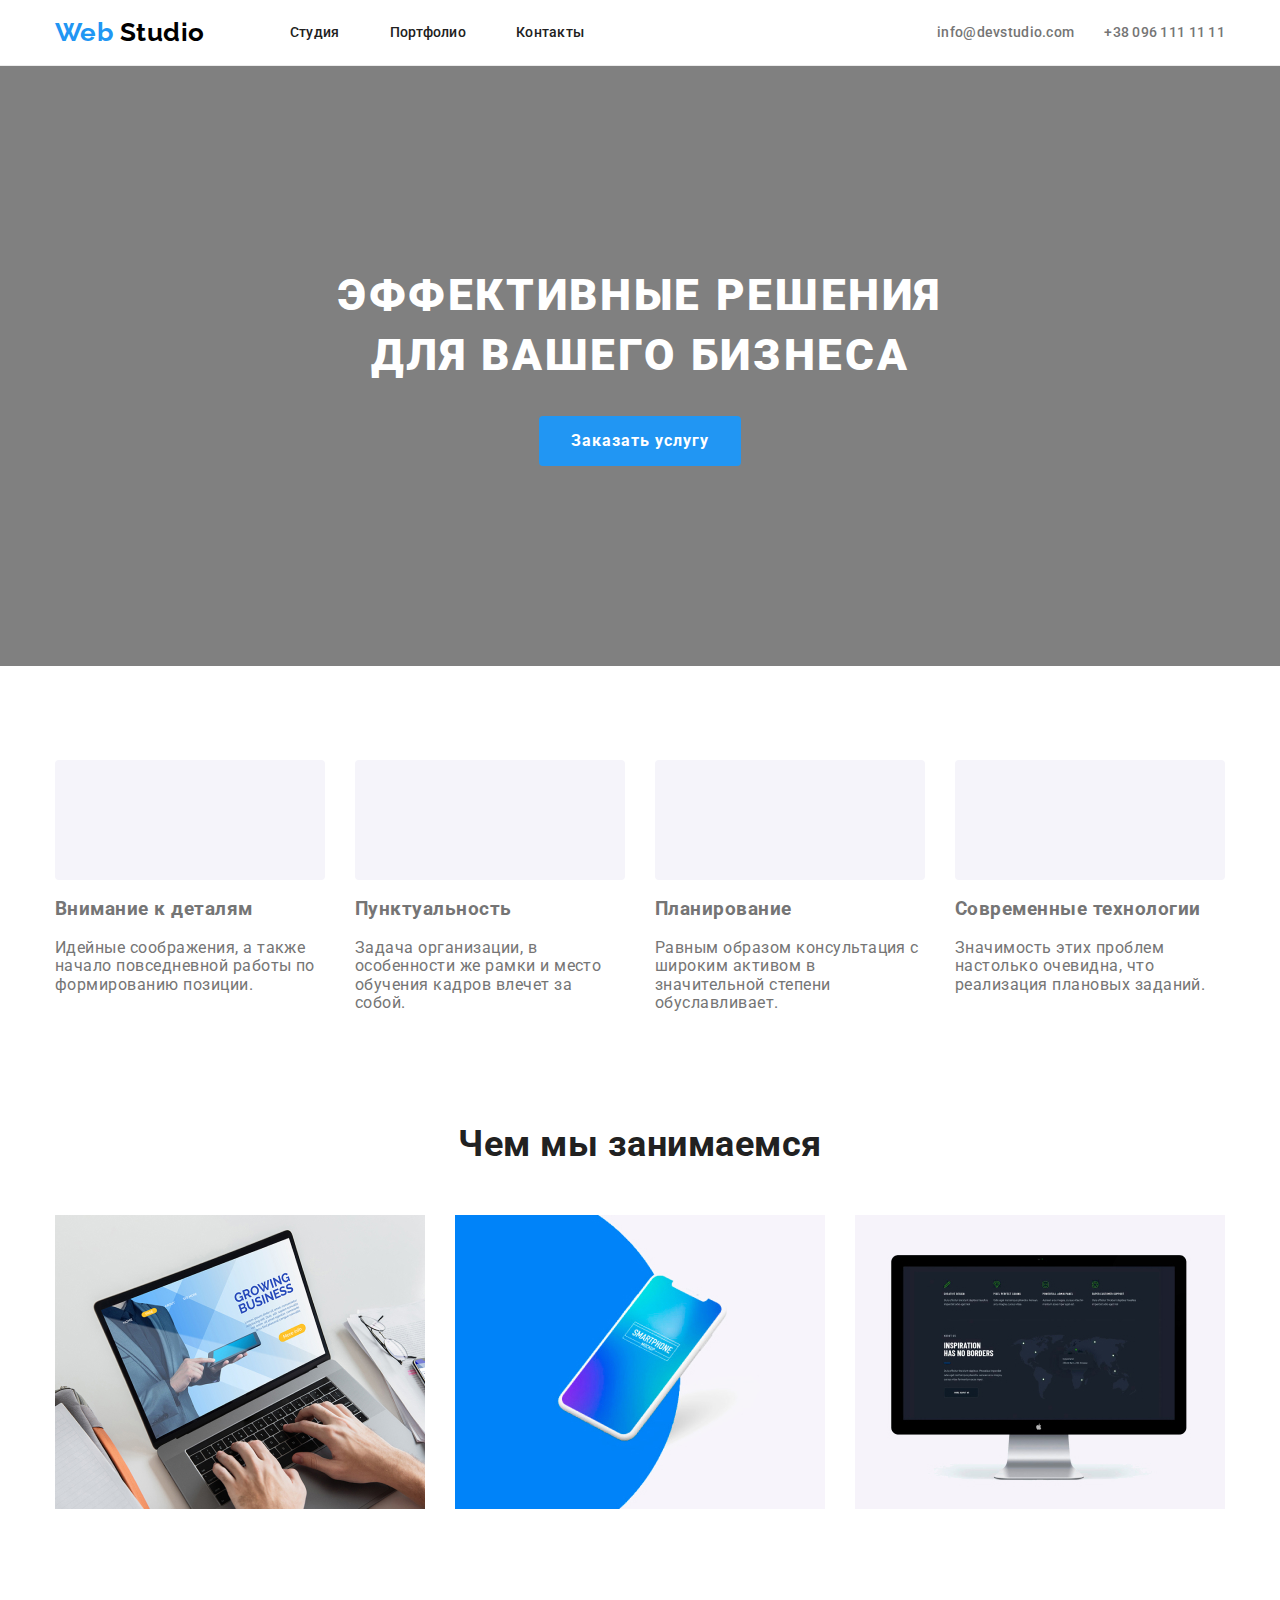
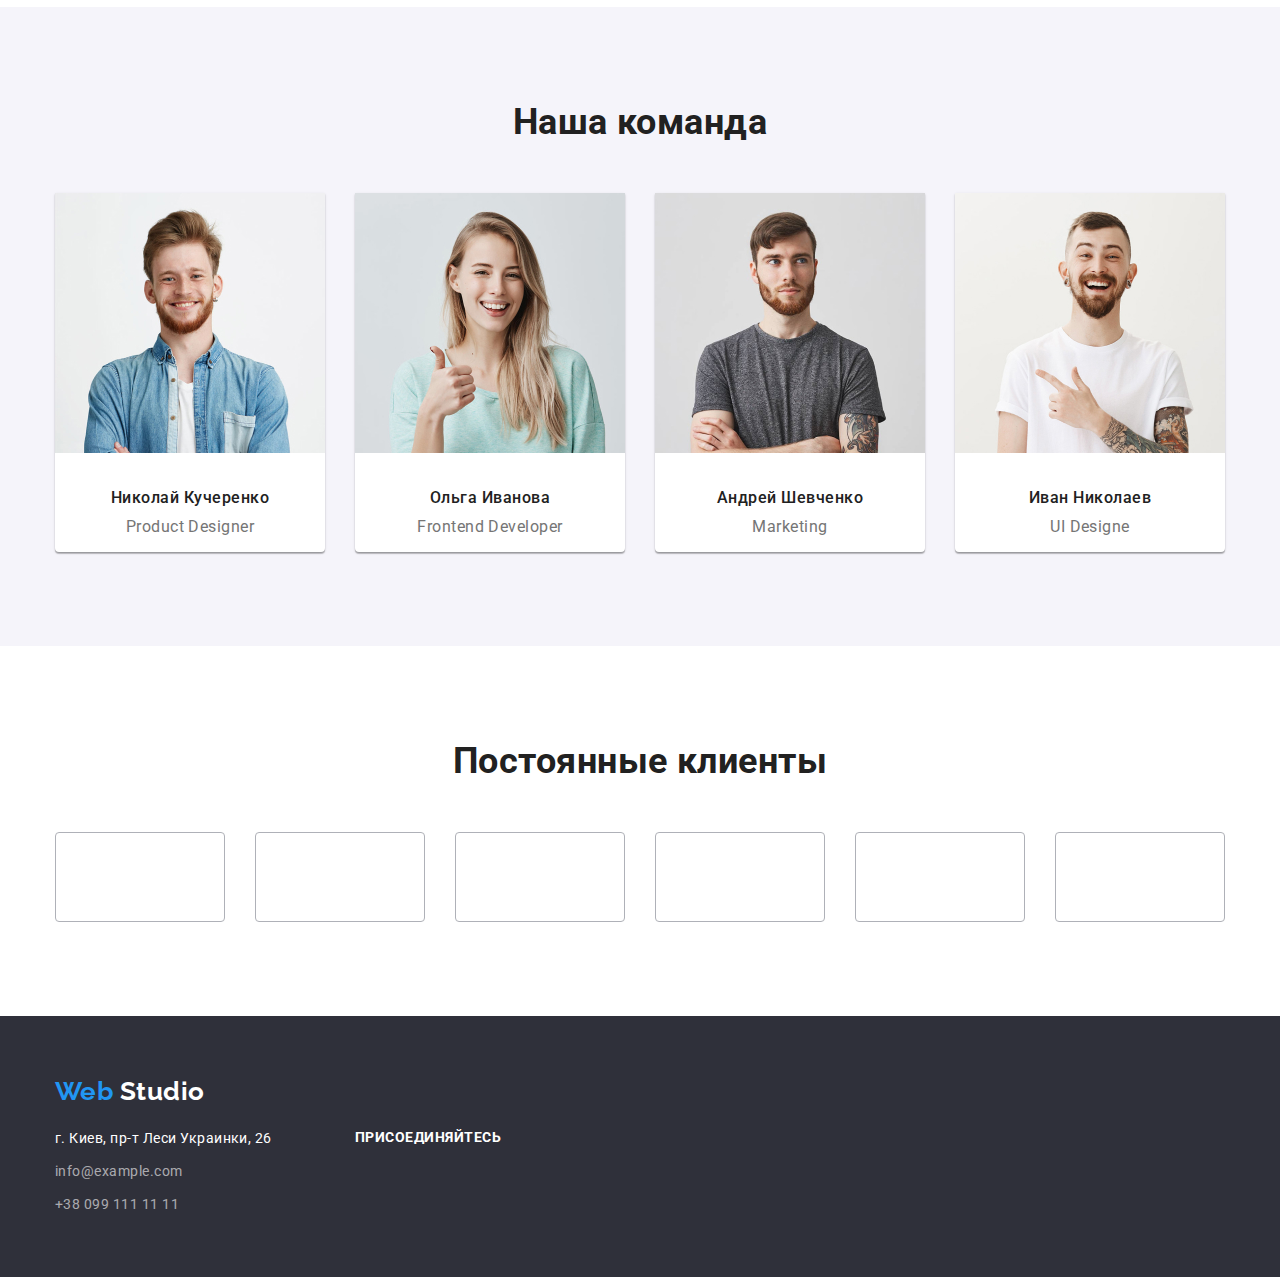
==== index.html @ c17df22b "Добавляет все файлы с прошлого дз" ====
<!DOCTYPE html>
<html lang="ru">
  <head>
    <meta charset="UTF-8" />
    <meta name="viewport" content="width=device-width, initial-scale=1.0" />
    <title>Web Studio</title>
    <link
      href="https://fonts.googleapis.com/css2?family=Raleway:wght@700&family=Roboto:wght@400;500;700;900&display=swap"
      rel="stylesheet"
    />
    <link rel="stylesheet" href="./css/normalize.css" />
    <link rel="stylesheet" href="./css/styles.css" />
  </head>
  <body>
    <header class="header">
      <div class="flex-container">
        <a href="./index.html" class="logo link"
          ><span class="logo-accent">Web</span> Studio</a
        >
        <nav>
          <ul class="list site-nav">
            <li class="item">
              <a href="./index.html" class="link page-nav">Студия</a>
            </li>
            <li class="item">
              <a href="./portfolio.html" class="link page-nav">Портфолио</a>
            </li>
            <li class="item"><a href="#" class="link page-nav">Контакты</a></li>
          </ul>
        </nav>
        <ul class="list site-nav-phone">
          <li class="item-phone">
            <a href="mailto:info@devstudio.com" class="link phones-nav"
              >info@devstudio.com</a
            >
          </li>
          <li class="item-phone">
            <a href="tel:+380961111111" class="link phones-nav"
              >+38 096 111 11 11</a
            >
          </li>
        </ul>
      </div>
    </header>
    <main>
      <!--Hero section-->
      <section class="hero">
        <h1 class="hero-title">Эффективные решения для вашего бизнеса</h1>
        <button class="button">Заказать услугу</button>
      </section>
      <!--Our advantages-->
      <section class="section-advantages">
        <div class="flex-container">
          <h2 hidden>Наши преимущества</h2>
          <ul class="list advantages-list">
            <li class="item-advantages">
              <div class="icon-bg"></div>
              <h3 class="title">Внимание к деталям</h3>
              <p class="text">
                Идейные соображения, а также начало повседневной работы по
                формированию позиции.
              </p>
            </li>
            <li class="item-advantages">
              <div class="icon-bg"></div>
              <h3 class="title">Пунктуальность</h3>
              <p class="text">
                Задача организации, в особенности же рамки и место обучения
                кадров влечет за собой.
              </p>
            </li>
            <li class="item-advantages">
              <div class="icon-bg"></div>
              <h3 class="title">Планирование</h3>
              <p class="text">
                Равным образом консультация с широким активом в значительной
                степени обуславливает.
              </p>
            </li>
            <li class="item-advantages">
              <div class="icon-bg"></div>
              <h3 class="title">Современные технологии</h3>
              <p class="text">
                Значимость этих проблем настолько очевидна, что реализация
                плановых заданий.
              </p>
            </li>
          </ul>
        </div>
      </section>
      <!--What we do-->
      <section class="section-services">
        <div class="block-container">
          <h2 class="section-title">Чем мы занимаемся</h2>
          <ul class="list services-list">
            <li class="item-services">
              <img
                src="./images/desktopnye-prilozheniya-razrabotka.jpg"
                alt="Разработка десктопных приложений"
                width="370"
              />
              <!-- <h3 class="title">Десктопные приложения</h3> -->
            </li>
            <li class="item-services">
              <img
                src="./images/mobilnye-prilozheniya-razrabotka.jpg"
                alt="Разработка мобильных приложений"
                width="370"
              />
              <!-- <h3 class="title">Мобильные приложения</h3> -->
            </li>
            <li class="item-services">
              <img src="./images/dizajnerskie-resheniya.jpg" alt="Разработка
              дизайна width="370"">
              <!-- <h3 class="title">Дизайнерские решения</h3> -->
            </li>
          </ul>
        </div>
      </section>
      <!--Our team-->
      <section class="section-team">
        <div class="block-container">
          <h2 class="section-title">Наша команда</h2>
          <ul class="list team-list">
            <li class="item-team">
              <img
                src="./images/nikolaj-kucherenko-foto.jpg"
                alt="Фото Николай Кучеренко"
                width="270"
              />
              <h3 class="title">Николай Кучеренко</h3>
              <p class="text">Product Designer</p>
              <ul class="list">
                <li>
                  <a
                    href="#"
                    target="_blank"
                    rel="noopener noreferrer"
                    aria-label="Instagram"
                  ></a>
                </li>
                <li>
                  <a
                    href="#"
                    target="_blank"
                    rel="noopener noreferrer"
                    aria-label="Twitter"
                  ></a>
                </li>
                <li>
                  <a
                    href="#"
                    target="_blank"
                    rel="noopener noreferrer"
                    aria-label="Facebook"
                  ></a>
                </li>
                <li>
                  <a
                    href="#"
                    target="_blank"
                    rel="noopener noreferrer"
                    aria-label="Linkedin"
                  ></a>
                </li>
              </ul>
            </li>
            <li class="item-team">
              <img
                src="./images/olga-ivanova-foto.jpg"
                alt="Фото Ольга Иванова"
                width="270"
              />
              <h3 class="title">Ольга Иванова</h3>
              <p class="text">Frontend Developer</p>
              <ul class="list">
                <li>
                  <a
                    href="#"
                    target="_blank"
                    rel="noopener noreferrer"
                    aria-label="Instagram"
                  ></a>
                </li>
                <li>
                  <a
                    href="#"
                    target="_blank"
                    rel="noopener noreferrer"
                    aria-label="Twitter"
                  ></a>
                </li>
                <li>
                  <a
                    href="#"
                    target="_blank"
                    rel="noopener noreferrer"
                    aria-label="Facebook"
                  ></a>
                </li>
                <li>
                  <a
                    href="#"
                    target="_blank"
                    rel="noopener noreferrer"
                    aria-label="Linkedin"
                  ></a>
                </li>
              </ul>
            </li>
            <li class="item-team">
              <img
                src="./images/andrej-shevchenko-foto.jpg"
                alt="Фото Андрей Шевченко"
                width="270"
              />
              <h3 class="title">Андрей Шевченко</h3>
              <p class="text">Marketing</p>
              <ul class="list">
                <li>
                  <a
                    href="#"
                    target="_blank"
                    rel="noopener noreferrer"
                    aria-label="Instagram"
                  ></a>
                </li>
                <li>
                  <a
                    href="#"
                    target="_blank"
                    rel="noopener noreferrer"
                    aria-label="Twitter"
                  ></a>
                </li>
                <li>
                  <a
                    href="#"
                    target="_blank"
                    rel="noopener noreferrer"
                    aria-label="Facebook"
                  ></a>
                </li>
                <li>
                  <a
                    href="#"
                    target="_blank"
                    rel="noopener noreferrer"
                    aria-label="Linkedin"
                  ></a>
                </li>
              </ul>
            </li>
            <li class="item-team">
              <img
                src="./images/ivan-nikolaev-foto.jpg"
                alt="Фото Иван Николаев"
                width="270"
              />
              <h3 class="title">Иван Николаев</h3>
              <p class="text">UI Designe</p>
              <ul class="list">
                <li>
                  <a
                    href="#"
                    target="_blank"
                    rel="noopener noreferrer"
                    aria-label="Instagram"
                  ></a>
                </li>
                <li>
                  <a
                    href="#"
                    target="_blank"
                    rel="noopener noreferrer"
                    aria-label="Twitter"
                  ></a>
                </li>
                <li>
                  <a
                    href="#"
                    target="_blank"
                    rel="noopener noreferrer"
                    aria-label="Facebook"
                  ></a>
                </li>
                <li>
                  <a
                    href="#"
                    target="_blank"
                    rel="noopener noreferrer"
                    aria-label="Linkedin"
                  ></a>
                </li>
              </ul>
            </li>
          </ul>
        </div>
      </section>
      <!--Regular customers-->
      <section class="section-customers">
        <div class="block-container">
          <h2 class="section-title">Постоянные клиенты</h2>
          <ul class="list customers-list">
            <li class="item-customer">
              <a
                href="#"
                target="_blank"
                rel="noopener noreferrer"
                aria-label="COMPANY TAGLINE HERE"
              >
                <div class="customer"></div>
              </a>
            </li>
            <li class="item-customer">
              <a
                href="#"
                target="_blank"
                rel="noopener noreferrer"
                aria-label="COMPANY"
              >
                <div class="customer"></div>
              </a>
            </li>
            <li class="item-customer">
              <a
                href="#"
                target="_blank"
                rel="noopener noreferrer"
                aria-label="YA & CO"
              >
                <div class="customer"></div>
              </a>
            </li>
            <li class="item-customer">
              <a
                href="#"
                target="_blank"
                rel="noopener noreferrer"
                aria-label="FOSTER PETERS"
              >
                <div class="customer"></div>
              </a>
            </li>
            <li class="item-customer">
              <a
                href="#"
                target="_blank"
                rel="noopener noreferrer"
                aria-label="BRAND"
              >
                <div class="customer"></div>
              </a>
            </li>
            <li class="item-customer">
              <a
                href="#"
                target="_blank"
                rel="noopener noreferrer"
                aria-label="COMPANY TAGLINE"
              >
                <div class="customer"></div>
              </a>
            </li>
          </ul>
        </div>
      </section>
    </main>
    <footer>
      <div class="flex-container">
        <!--Contacts-->
        <div class="addres-container">
          <a href="./index.html" class="footer-logo link"
            ><span class="logo-accent">Web</span> Studio</a
          >
          <addres>
            <ul class="addres list">
              <li class="item-addres">
                <a
                  href="https://goo.gl/maps/sVTpTt4ChwsojPR68"
                  target="_blank"
                  rel="noopener noreferrer"
                  class="link addres"
                  >г. Киев, пр-т Леси Украинки, 26</a
                >
              </li>
              <li class="item-addres">
                <a href="mailto:info@example.com" class="link contacts"
                  >info@example.com</a
                >
              </li>
              <li class="item-addres">
                <a href="tel:+380991111111" class="link contacts"
                  >+38 099 111 11 11</a
                >
              </li>
            </ul>
          </addres>
        </div>
        <!--Social links-->
        <div class="social-container">
          <h3 class="footer-title">Присоединяйтесь</h3>
          <ul class="list">
            <li>
              <a
                href="#"
                target="_blank"
                rel="noopener noreferrer"
                aria-label="Instagram"
              ></a>
            </li>
            <li>
              <a
                href="#"
                target="_blank"
                rel="noopener noreferrer"
                aria-label="Twitter"
              ></a>
            </li>
            <li>
              <a
                href="#"
                target="_blank"
                rel="noopener noreferrer"
                aria-label="Facebook"
              ></a>
            </li>
            <li>
              <a
                href="#"
                target="_blank"
                rel="noopener noreferrer"
                aria-label="Linkedin"
              ></a>
            </li>
          </ul>
        </div>
      </div>
    </footer>
  </body>
</html>
---- css/styles.css ----
html {
  box-sizing: border-box;
}

*,
*::before,
*::after {
  box-sizing: inherit;
}

:root {
  --page-background-color: #ffffff;
  --primary-text-color: #757575;
  --secondary-text-color: #ffffff;
  --title-color: #212121;
  --accent-color: #2196f3;
  --logo-color: #000000;
  --footer-bg: #2f303a;
  --footer-phones: rgba(255, 255, 255, 0.6);
  --button-bg-hover: #188ce8;
  --button-portfolio-bg: #f5f4fa;
  --customer-logo: #afb1b8;
}

body {
  background-color: var(--page-background-color);
  color: var(--primary-text-color);
  font-family: Roboto, sans-serif;
  letter-spacing: 0.03em;
}

footer {
  background-color: var(--footer-bg);
}

.list {
  list-style: none;
}

.link {
  text-decoration: none;
}

.flex-container {
  display: flex;
  margin-left: auto;
  margin-right: auto;
  width: 1200px;
  padding-left: 15px;
  padding-right: 15px;
  align-items: center;
}

.block-container {
  display: block;
  margin-left: auto;
  margin-right: auto;
  width: 1200px;
  padding-left: 15px;
  padding-right: 15px;
}

/* header */

.header {
  border-bottom: 1px solid #ececec;
}

.logo {
  color: var(--logo-color);
  font-family: Raleway, sans-serif;
  font-size: 26px;
  font-weight: 700;
  line-height: 1.19;
}

.logo-accent {
  color: var(--accent-color);
}

.site-nav {
  display: flex;
  padding-left: 0px;
  margin-top: 0px;
  margin-bottom: 0px;
  margin-left: 85px;
}

.site-nav .item:not(:last-child) {
  margin-right: 50px;
}

.site-nav-phone {
  display: flex;
  padding-left: 0px;
  margin-top: 0px;
  margin-bottom: 0px;
  margin-left: auto;
}

.site-nav-phone .item-phone:not(:last-child) {
  margin-right: 30px;
}

.page-nav {
  display: block;
  padding: 32px 0px;

  color: var(--title-color);
  font-weight: 500;
  font-size: 14px;
  line-height: 1.14px;
  letter-spacing: 0.02em;
}

.page-nav:hover {
  color: var(--accent-color);
}

.page-nav:focus {
  color: var(--accent-color);
}

.phones-nav {
  display: block;
  padding: 32px 0px;

  color: var(--primary-text-color);
  font-weight: 500;
  font-size: 14px;
  line-height: 1.14px;
  letter-spacing: 0.02em;
}

.phones-nav:hover {
  color: var(--accent-color);
}

.phones-nav:focus {
  color: var(--accent-color);
}

/* hero (home page) */
.hero {
  padding-top: 200px;
  padding-bottom: 200px;

  text-align: center;
  height: 600px;
  background-color: grey;
}

.hero-title {
  width: 696px;
  margin-top: 0px;
  margin-bottom: 30px;
  margin-left: auto;
  margin-right: auto;

  color: var(--secondary-text-color);
  font-weight: 900;
  font-size: 44px;
  line-height: 1.36;
  letter-spacing: 0.06em;
  text-transform: uppercase;
}

.button {
  display: inline-block;
  min-width: 200px;
  height: 50px;
  padding: 10px 32px;
  border-radius: 4px;
  border-width: 0px;

  color: var(--secondary-text-color);
  background-color: var(--accent-color);
  font-weight: 700;
  font-size: 16px;
  line-height: 1.84;
  letter-spacing: 0.06em;
}

.button:hover {
  background-color: var(--button-bg-hover);
}

.button:focus {
  background-color: var(--button-bg-hover);
}

/* all section title (home page) */
.section-title {
  margin-top: 0px;
  margin-bottom: 50px;

  color: var(--title-color);
  font-weight: 700;
  font-size: 36px;
  line-height: 1.17;
  text-align: center;
}

/* advantages (home page) */
.section-advantages {
  padding-top: 94px;
  padding-bottom: 94px;
}

.advantages-list {
  display: flex;
  padding-left: 0px;
  margin-top: 0px;
  margin-bottom: 0px;
}

.item-advantages {
  width: 270px;
}

.item-advantages:not(:last-child) {
  margin-right: 30px;
}

.icon-bg {
  height: 120px;
  background-color: var(--button-portfolio-bg);
  border-radius: 4px;
}

.advantages .title {
  margin-top: 30px;
  margin-bottom: 10px;

  color: var(--title-color);
  font-weight: 700;
  font-size: 14px;
  line-height: 1.14;
  text-transform: uppercase;
}

.advantages .text {
  margin-top: 0px;
  margin-bottom: 0px;

  font-size: 14px;
  line-height: 1.71;
}

/* services (home page) */
.section-services {
  padding-bottom: 94px;
}

.services-list {
  display: flex;
  padding-left: 0px;
  margin-top: 0px;
  margin-bottom: 0px;
}

.services-list .title {
  margin-top: 27px;
  margin-bottom: 27px;

  color: var(--secondary-text-color);
  font-weight: 700;
  font-size: 14px;
  line-height: 1.14;
  text-transform: uppercase;
}

.item-services:not(:last-child) {
  margin-right: 30px;
}

/* team (home page) */
.section-team {
  padding-top: 94px;
  padding-bottom: 94px;

  background-color: var(--button-portfolio-bg);
}

.team-list {
  display: flex;
  padding-left: 0px;
  margin-top: 0px;
  margin-bottom: 0px;
}

.item-team {
  border-bottom-left-radius: 4px;
  border-bottom-right-radius: 4px;
  box-shadow: 0px 2px 1px rgba(0, 0, 0, 0.2), 0px 1px 1px rgba(0, 0, 0, 0.14),
    0px 1px 3px rgba(0, 0, 0, 0.12);
  background-color: var(--page-background-color);
}

.item-team:not(:last-child) {
  margin-right: 30px;
}

.section-team .title {
  margin-top: 30px;
  margin-bottom: 10px;

  color: var(--title-color);
  font-weight: 500;
  font-size: 16px;
  line-height: 1.19;
  text-align: center;
}

.section-team .text {
  margin-top: 0px;
  margin-bottom: 16px;

  font-size: 16px;
  line-height: 1.19;
  text-align: center;
}

/*Regular customers*/
.section-customers {
  padding-top: 94px;
  padding-bottom: 94px;
}

.customers-list {
  display: flex;
  padding-left: 0px;
  margin-top: 0px;
  margin-bottom: 0px;
}

.item-customer {
  margin-right: 30px;
}

.item-customer:last-child {
  margin-right: 0px;
}

.customer {
  width: 170px;
  height: 90px;
  border: 1px solid var(--customer-logo);
  border-radius: 4px;
}

.customer:hover {
  border-color: var(--accent-color);
}

.customer:focus {
  border-color: var(--accent-color);
}

/*footer*/
.addres-container {
  display: block;
  width: 270px;
  margin-right: 30px;
}

.footer-logo {
  display: block;
  margin-top: 60px;
  margin-bottom: 20px;

  color: var(--secondary-text-color);
  font-family: Raleway, sans-serif;
  font-weight: 700;
  font-size: 26px;
  line-height: 1.19;
}

.addres {
  padding-left: 0px;
  margin-top: 0px;
  margin-bottom: 60px;

  color: var(--secondary-text-color);
  font-size: 14px;
  line-height: 1.71;
}

.contacts {
  color: var(--footer-phones);
  font-size: 14px;
  line-height: 1.71;
}

.item-addres:not(:last-child) {
  margin-bottom: 9px;
}

.social-container {
  display: block;
  width: 270px;
  margin-right: 30px;
}

.footer-title {
  margin-top: 0px;
  margin-bottom: 0px;

  color: var(--secondary-text-color);
  font-weight: 700;
  font-size: 14px;
  line-height: 1.14;
  text-transform: uppercase;
}

/* portfolio navigation (portfolio page) */
.section-filter {
  padding-top: 94px;
  padding-bottom: 50px;
}

.portfolio-filter {
  display: flex;
  margin-top: 0px;
  margin-bottom: 0px;
  padding-left: 0px;
  justify-content: center;
}

.item-filter:not(:last-child) {
  margin-right: 8px;
}

.portfolio-nav-button {
  display: inline-block;
  min-width: 78px;
  height: 38px;
  padding-bottom: 6px;
  padding-left: 22px;
  padding-right: 22px;
  padding-top: 6px;
  border-radius: 4px;
  border-width: 0px;

  background-color: var(--button-portfolio-bg);
  color: var(--title-color);
  font-weight: 500;
  font-size: 16px;
  line-height: 1.62;
}

.portfolio-nav-button:hover {
  background-color: var(--accent-color);
  color: var(--secondary-text-color);
  box-shadow: 0px 2px 2px rgba(0, 0, 0, 0.12), 0px 1px 2px rgba(0, 0, 0, 0.08),
    0px 3px 1px rgba(0, 0, 0, 0.1);
}

.portfolio-nav-button:focus {
  background-color: var(--accent-color);
  color: var(--secondary-text-color);
  box-shadow: 0px 2px 2px rgba(0, 0, 0, 0.12), 0px 1px 2px rgba(0, 0, 0, 0.08),
    0px 3px 1px rgba(0, 0, 0, 0.1);
}

/* list of works (portfolio page) */
.section-works {
  padding-bottom: 94px;
}

.work-list {
  display: flex;
  flex-wrap: wrap;
  margin-top: 0px;
  margin-bottom: 0px;
  padding-left: 0px;
}

.item-work {
  /* width: 370px; */
  width: calc((100% - 60px) / 3);
  margin-right: 30px;
  margin-bottom: 30px;
  border: 1px solid #eeeeee;
}

.item-work:nth-child(3n + 3) {
  margin-right: 0px;
}

.item-work:nth-last-child(-n + 3) {
  margin-bottom: 0px;
}

.item-work:hover {
  box-sizing: border-box;
  box-shadow: 1px 4px 6px rgba(0, 0, 0, 0.16), 0px 4px 4px rgba(0, 0, 0, 0.06),
    0px 1px 1px rgba(0, 0, 0, 0.12);
}

.item-work:focus {
  box-sizing: border-box;
  box-shadow: 1px 4px 6px rgba(0, 0, 0, 0.16), 0px 4px 4px rgba(0, 0, 0, 0.06),
    0px 1px 1px rgba(0, 0, 0, 0.12);
}
.section-works .title {
  margin-top: 0px;
  margin-bottom: 4px;
  margin-left: 24px;
  margin-right: 24px;
  text-align: left;

  color: var(--title-color);
  font-weight: 700;
  font-size: 18px;
  line-height: 2;
  letter-spacing: 0.06em;
}

.section-works .name {
  margin-top: 0px;
  margin-bottom: 20px;
  margin-left: 24px;
  margin-right: 24px;
  text-align: left;

  color: var(--primary-text-color);
  font-size: 16px;
  line-height: 1.87;
}
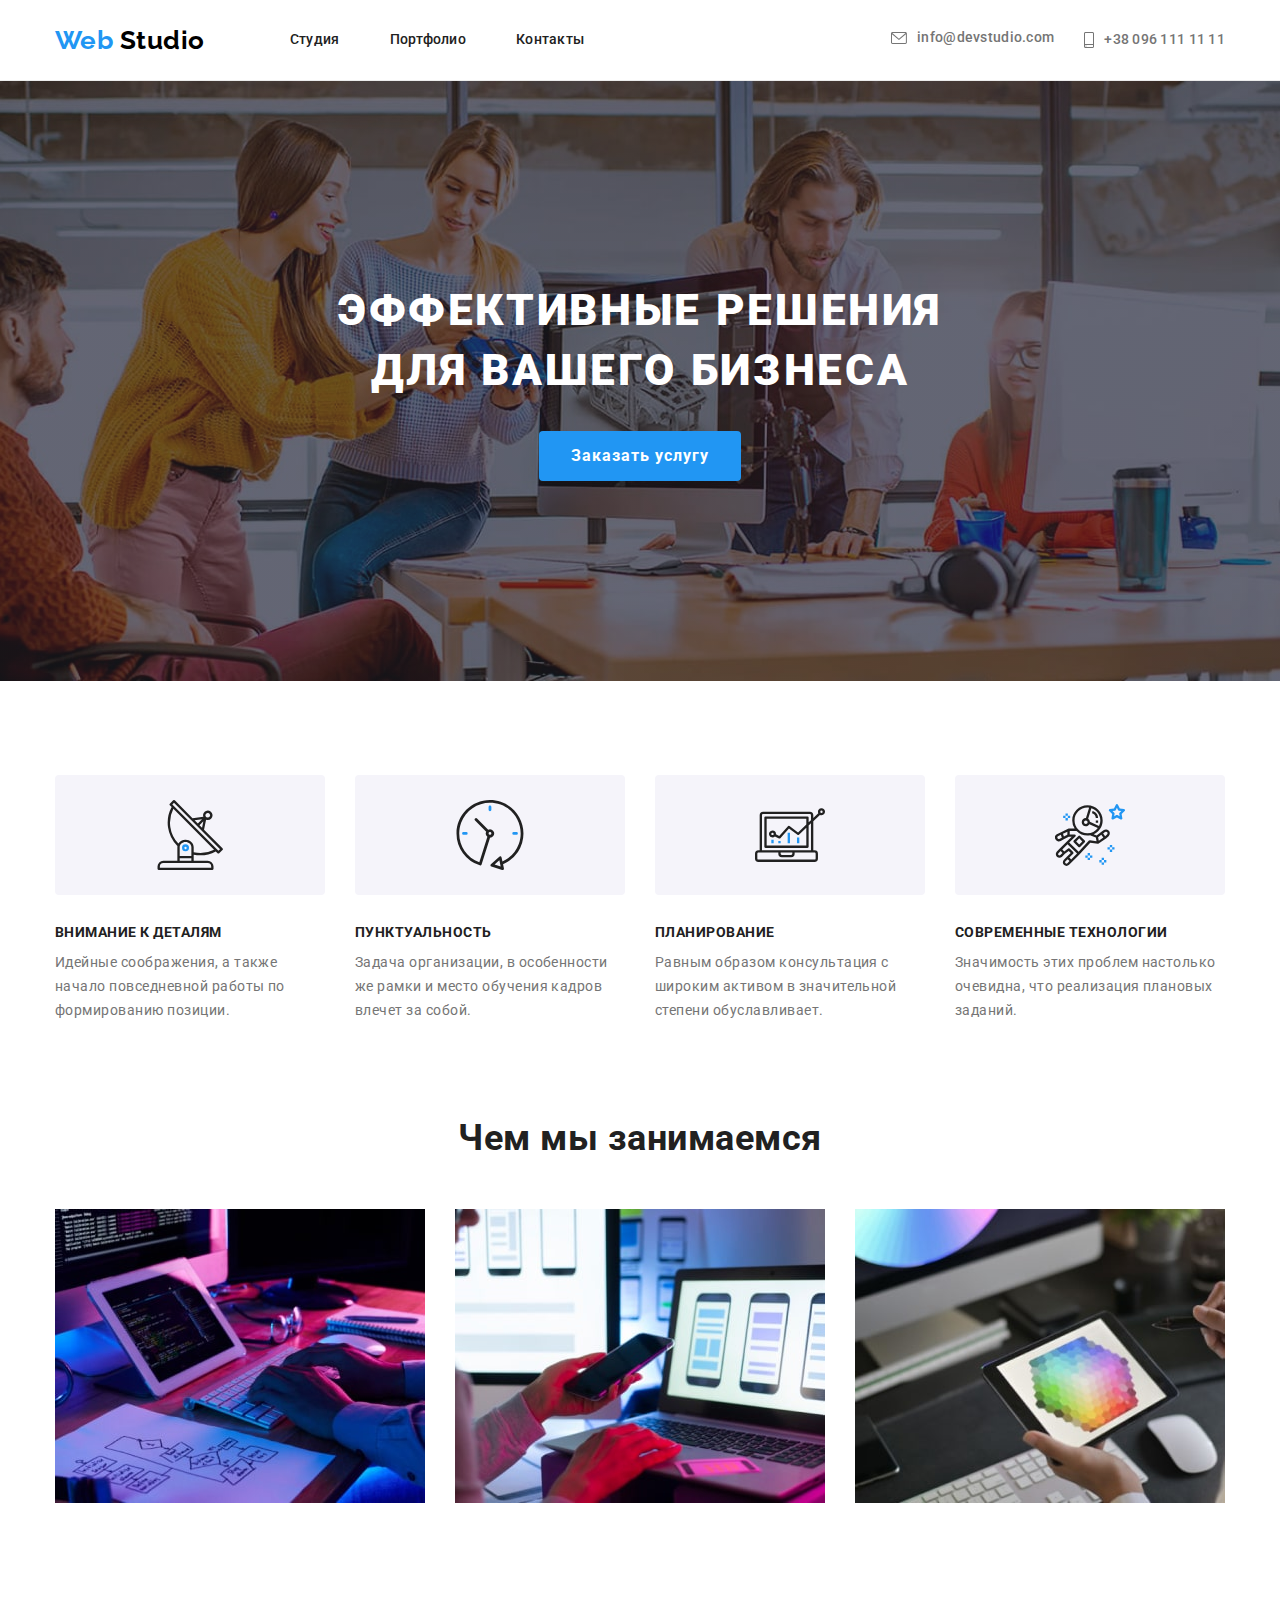
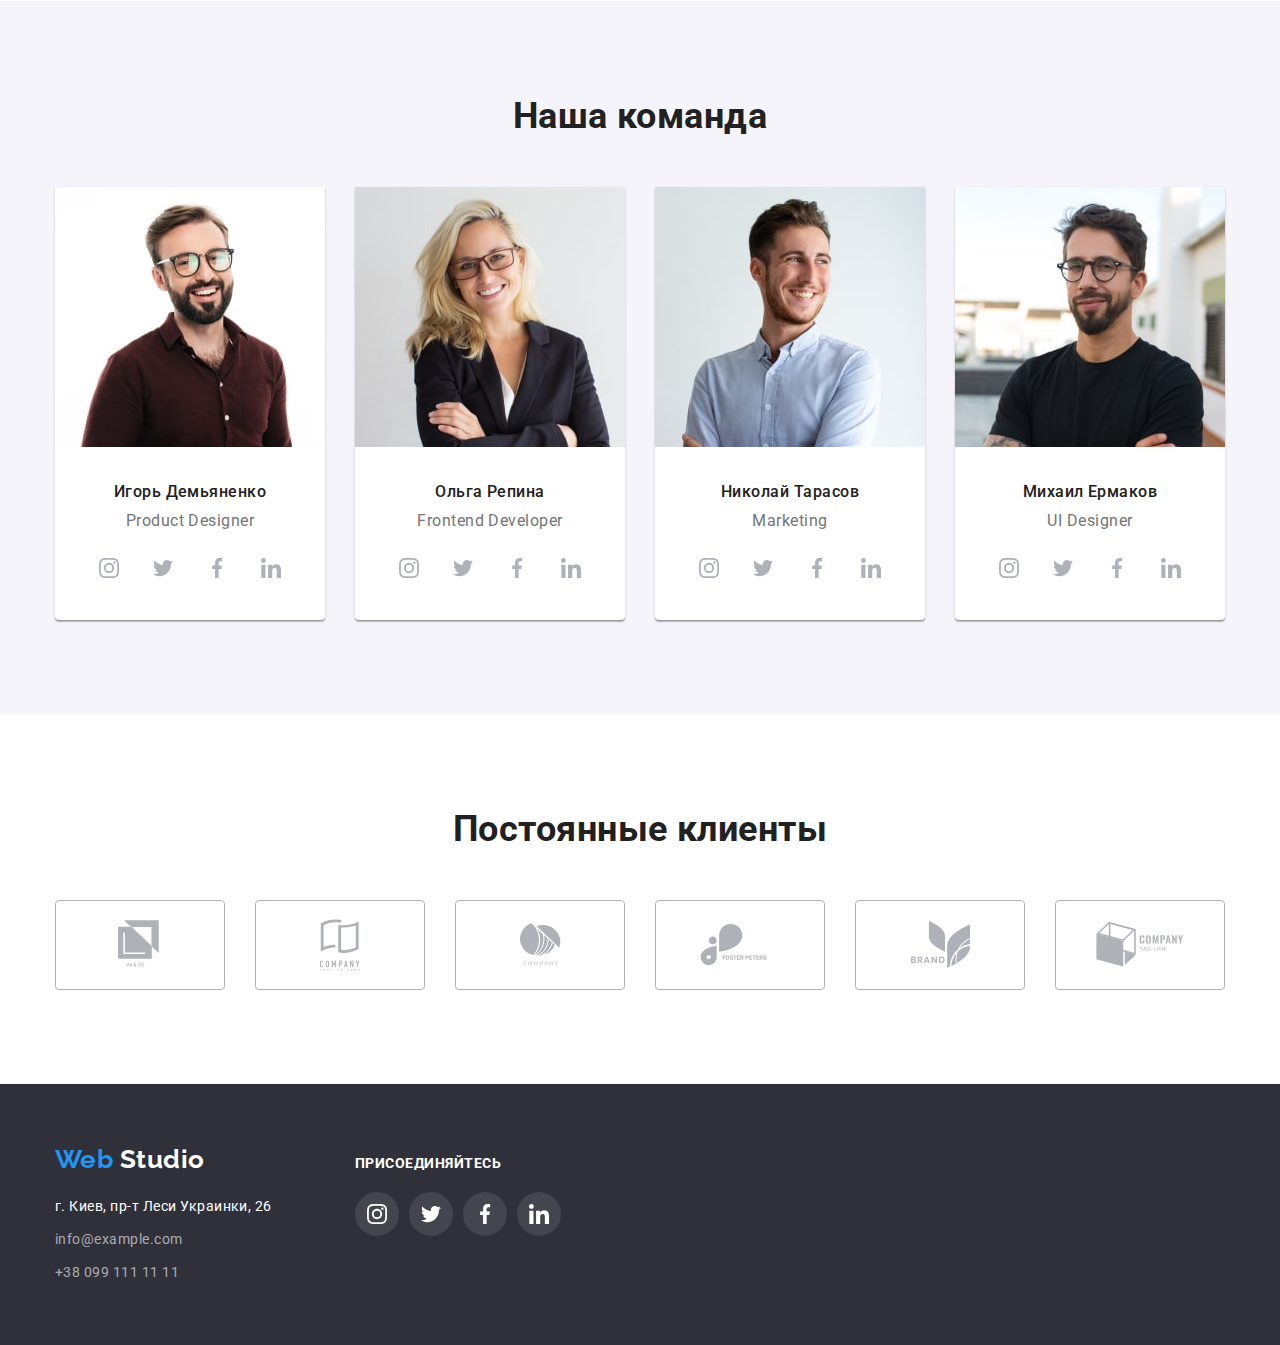
==== commit 562945aa: "добавляет файлы согласно дз№4" ====
--- a/index.html
+++ b/index.html
@@ -30,13 +30,19 @@
         </nav>
         <ul class="list site-nav-phone">
           <li class="item-phone">
-            <a href="mailto:info@devstudio.com" class="link phones-nav"
-              >info@devstudio.com</a
-            >
+            <a href="mailto:info@devstudio.com" class="link phones-nav">
+              <svg class="icon-mail">
+                <use href="./images/symbol-defs.svg#icon-envelope"></use>
+              </svg>
+              info@devstudio.com
+            </a>
           </li>
           <li class="item-phone">
-            <a href="tel:+380961111111" class="link phones-nav"
-              >+38 096 111 11 11</a
+            <a href="tel:+380961111111" class="link phones-nav">
+              <svg class="icon-phone">
+                <use href="./images/symbol-defs.svg#icon-smartphone"></use>
+              </svg>
+              +38 096 111 11 11</a
             >
           </li>
         </ul>
@@ -54,7 +60,11 @@
           <h2 hidden>Наши преимущества</h2>
           <ul class="list advantages-list">
             <li class="item-advantages">
-              <div class="icon-bg"></div>
+              <div class="bg-advantages">
+                <svg class="icon-advantages">
+                  <use href="./images/symbol-defs.svg#icon-group"></use>
+                </svg>
+              </div>
               <h3 class="title">Внимание к деталям</h3>
               <p class="text">
                 Идейные соображения, а также начало повседневной работы по
@@ -62,7 +72,11 @@
               </p>
             </li>
             <li class="item-advantages">
-              <div class="icon-bg"></div>
+              <div class="bg-advantages">
+                <svg class="icon-advantages">
+                  <use href="./images/symbol-defs.svg#icon-clock"></use>
+                </svg>
+              </div>
               <h3 class="title">Пунктуальность</h3>
               <p class="text">
                 Задача организации, в особенности же рамки и место обучения
@@ -70,7 +84,11 @@
               </p>
             </li>
             <li class="item-advantages">
-              <div class="icon-bg"></div>
+              <div class="bg-advantages">
+                <svg class="icon-advantages">
+                  <use href="./images/symbol-defs.svg#icon-diagram"></use>
+                </svg>
+              </div>
               <h3 class="title">Планирование</h3>
               <p class="text">
                 Равным образом консультация с широким активом в значительной
@@ -78,7 +96,11 @@
               </p>
             </li>
             <li class="item-advantages">
-              <div class="icon-bg"></div>
+              <div class="bg-advantages">
+                <svg class="icon-advantages">
+                  <use href="./images/symbol-defs.svg#icon-astronaut"></use>
+                </svg>
+              </div>
               <h3 class="title">Современные технологии</h3>
               <p class="text">
                 Значимость этих проблем настолько очевидна, что реализация
@@ -95,7 +117,7 @@
           <ul class="list services-list">
             <li class="item-services">
               <img
-                src="./images/desktopnye-prilozheniya-razrabotka.jpg"
+                src="./images/desktopnye-prilozheniya.jpg"
                 alt="Разработка десктопных приложений"
                 width="370"
               />
@@ -103,7 +125,7 @@
             </li>
             <li class="item-services">
               <img
-                src="./images/mobilnye-prilozheniya-razrabotka.jpg"
+                src="./images/mobilnye-prilozheniya.jpg"
                 alt="Разработка мобильных приложений"
                 width="370"
               />
@@ -124,173 +146,253 @@
           <ul class="list team-list">
             <li class="item-team">
               <img
-                src="./images/nikolaj-kucherenko-foto.jpg"
-                alt="Фото Николай Кучеренко"
+                src="./images/Igor-Demyanenko.jpg"
+                alt="Фото Игорь Демьяненко"
                 width="270"
               />
-              <h3 class="title">Николай Кучеренко</h3>
+              <h3 class="title">Игорь Демьяненко</h3>
               <p class="text">Product Designer</p>
-              <ul class="list">
-                <li>
-                  <a
+              <ul class="list social-list-team">
+                <li>
+                  <a
+                    class="social-link-team"
+                    href="https://www.instagram.com/"
+                    target="_blank"
+                    rel="noopener noreferrer"
+                    aria-label="Instagram"
+                  >
+                    <svg class="social-icon-team">
+                      <use href="./images/symbol-defs.svg#icon-instagram"></use>
+                    </svg>
+                  </a>
+                </li>
+                <li>
+                  <a
+                    class="social-link-team"
+                    href="https://twitter.com/"
+                    target="_blank"
+                    rel="noopener noreferrer"
+                    aria-label="Twitter"
+                  >
+                    <svg class="social-icon-team">
+                      <use href="./images/symbol-defs.svg#icon-twitter"></use>
+                    </svg>
+                  </a>
+                </li>
+                <li>
+                  <a
+                    class="social-link-team"
                     href="#"
                     target="_blank"
                     rel="noopener noreferrer"
-                    aria-label="Instagram"
-                  ></a>
-                </li>
-                <li>
-                  <a
-                    href="#"
-                    target="_blank"
-                    rel="noopener noreferrer"
-                    aria-label="Twitter"
-                  ></a>
-                </li>
-                <li>
-                  <a
-                    href="#"
-                    target="_blank"
-                    rel="noopener noreferrer"
                     aria-label="Facebook"
-                  ></a>
-                </li>
-                <li>
-                  <a
-                    href="#"
+                  >
+                    <svg class="social-icon-team">
+                      <use href="./images/symbol-defs.svg#icon-facebook"></use>
+                    </svg>
+                  </a>
+                </li>
+                <li>
+                  <a
+                    class="social-link-team"
+                    href="https://www.linkedin.com/"
                     target="_blank"
                     rel="noopener noreferrer"
                     aria-label="Linkedin"
-                  ></a>
+                  >
+                    <svg class="social-icon-team">
+                      <use href="./images/symbol-defs.svg#icon-linkedin"></use>
+                    </svg>
+                  </a>
                 </li>
               </ul>
             </li>
             <li class="item-team">
               <img
-                src="./images/olga-ivanova-foto.jpg"
-                alt="Фото Ольга Иванова"
+                src="./images/Olga-Repina.jpg"
+                alt="Фото Ольга Репина"
                 width="270"
               />
-              <h3 class="title">Ольга Иванова</h3>
+              <h3 class="title">Ольга Репина</h3>
               <p class="text">Frontend Developer</p>
-              <ul class="list">
-                <li>
-                  <a
+              <ul class="list social-list-team">
+                <li>
+                  <a
+                    class="social-link-team"
+                    href="https://www.instagram.com/"
+                    target="_blank"
+                    rel="noopener noreferrer"
+                    aria-label="Instagram"
+                  >
+                    <svg class="social-icon-team">
+                      <use href="./images/symbol-defs.svg#icon-instagram"></use>
+                    </svg>
+                  </a>
+                </li>
+                <li>
+                  <a
+                    class="social-link-team"
+                    href="https://twitter.com/"
+                    target="_blank"
+                    rel="noopener noreferrer"
+                    aria-label="Twitter"
+                  >
+                    <svg class="social-icon-team">
+                      <use href="./images/symbol-defs.svg#icon-twitter"></use>
+                    </svg>
+                  </a>
+                </li>
+                <li>
+                  <a
+                    class="social-link-team"
                     href="#"
                     target="_blank"
                     rel="noopener noreferrer"
-                    aria-label="Instagram"
-                  ></a>
-                </li>
-                <li>
-                  <a
-                    href="#"
-                    target="_blank"
-                    rel="noopener noreferrer"
-                    aria-label="Twitter"
-                  ></a>
-                </li>
-                <li>
-                  <a
-                    href="#"
-                    target="_blank"
-                    rel="noopener noreferrer"
                     aria-label="Facebook"
-                  ></a>
-                </li>
-                <li>
-                  <a
-                    href="#"
+                  >
+                    <svg class="social-icon-team">
+                      <use href="./images/symbol-defs.svg#icon-facebook"></use>
+                    </svg>
+                  </a>
+                </li>
+                <li>
+                  <a
+                    class="social-link-team"
+                    href="https://www.linkedin.com/"
                     target="_blank"
                     rel="noopener noreferrer"
                     aria-label="Linkedin"
-                  ></a>
+                  >
+                    <svg class="social-icon-team">
+                      <use href="./images/symbol-defs.svg#icon-linkedin"></use>
+                    </svg>
+                  </a>
                 </li>
               </ul>
             </li>
             <li class="item-team">
               <img
-                src="./images/andrej-shevchenko-foto.jpg"
-                alt="Фото Андрей Шевченко"
+                src="./images/Nikolaj-Tarasov.jpg"
+                alt="Фото Николай Тарасов"
                 width="270"
               />
-              <h3 class="title">Андрей Шевченко</h3>
+              <h3 class="title">Николай Тарасов</h3>
               <p class="text">Marketing</p>
-              <ul class="list">
-                <li>
-                  <a
+              <ul class="list social-list-team">
+                <li>
+                  <a
+                    class="social-link-team"
+                    href="https://www.instagram.com/"
+                    target="_blank"
+                    rel="noopener noreferrer"
+                    aria-label="Instagram"
+                  >
+                    <svg class="social-icon-team">
+                      <use href="./images/symbol-defs.svg#icon-instagram"></use>
+                    </svg>
+                  </a>
+                </li>
+                <li>
+                  <a
+                    class="social-link-team"
+                    href="https://twitter.com/"
+                    target="_blank"
+                    rel="noopener noreferrer"
+                    aria-label="Twitter"
+                  >
+                    <svg class="social-icon-team">
+                      <use href="./images/symbol-defs.svg#icon-twitter"></use>
+                    </svg>
+                  </a>
+                </li>
+                <li>
+                  <a
+                    class="social-link-team"
                     href="#"
                     target="_blank"
                     rel="noopener noreferrer"
-                    aria-label="Instagram"
-                  ></a>
-                </li>
-                <li>
-                  <a
-                    href="#"
-                    target="_blank"
-                    rel="noopener noreferrer"
-                    aria-label="Twitter"
-                  ></a>
-                </li>
-                <li>
-                  <a
-                    href="#"
-                    target="_blank"
-                    rel="noopener noreferrer"
                     aria-label="Facebook"
-                  ></a>
-                </li>
-                <li>
-                  <a
-                    href="#"
+                  >
+                    <svg class="social-icon-team">
+                      <use href="./images/symbol-defs.svg#icon-facebook"></use>
+                    </svg>
+                  </a>
+                </li>
+                <li>
+                  <a
+                    class="social-link-team"
+                    href="https://www.linkedin.com/"
                     target="_blank"
                     rel="noopener noreferrer"
                     aria-label="Linkedin"
-                  ></a>
+                  >
+                    <svg class="social-icon-team">
+                      <use href="./images/symbol-defs.svg#icon-linkedin"></use>
+                    </svg>
+                  </a>
                 </li>
               </ul>
             </li>
             <li class="item-team">
               <img
-                src="./images/ivan-nikolaev-foto.jpg"
-                alt="Фото Иван Николаев"
+                src="./images/Mihail-Ermakov.jpg"
+                alt="Фото Михаил Ермаков"
                 width="270"
               />
-              <h3 class="title">Иван Николаев</h3>
-              <p class="text">UI Designe</p>
-              <ul class="list">
-                <li>
-                  <a
+              <h3 class="title">Михаил Ермаков</h3>
+              <p class="text">UI Designer</p>
+              <ul class="list social-list-team">
+                <li>
+                  <a
+                    class="social-link-team"
+                    href="https://www.instagram.com/"
+                    target="_blank"
+                    rel="noopener noreferrer"
+                    aria-label="Instagram"
+                  >
+                    <svg class="social-icon-team">
+                      <use href="./images/symbol-defs.svg#icon-instagram"></use>
+                    </svg>
+                  </a>
+                </li>
+                <li>
+                  <a
+                    class="social-link-team"
+                    href="https://twitter.com/"
+                    target="_blank"
+                    rel="noopener noreferrer"
+                    aria-label="Twitter"
+                  >
+                    <svg class="social-icon-team">
+                      <use href="./images/symbol-defs.svg#icon-twitter"></use>
+                    </svg>
+                  </a>
+                </li>
+                <li>
+                  <a
+                    class="social-link-team"
                     href="#"
                     target="_blank"
                     rel="noopener noreferrer"
-                    aria-label="Instagram"
-                  ></a>
-                </li>
-                <li>
-                  <a
-                    href="#"
-                    target="_blank"
-                    rel="noopener noreferrer"
-                    aria-label="Twitter"
-                  ></a>
-                </li>
-                <li>
-                  <a
-                    href="#"
-                    target="_blank"
-                    rel="noopener noreferrer"
                     aria-label="Facebook"
-                  ></a>
-                </li>
-                <li>
-                  <a
-                    href="#"
+                  >
+                    <svg class="social-icon-team">
+                      <use href="./images/symbol-defs.svg#icon-facebook"></use>
+                    </svg>
+                  </a>
+                </li>
+                <li>
+                  <a
+                    class="social-link-team"
+                    href="https://www.linkedin.com/"
                     target="_blank"
                     rel="noopener noreferrer"
                     aria-label="Linkedin"
-                  ></a>
+                  >
+                    <svg class="social-icon-team">
+                      <use href="./images/symbol-defs.svg#icon-linkedin"></use>
+                    </svg>
+                  </a>
                 </li>
               </ul>
             </li>
@@ -309,7 +411,11 @@
                 rel="noopener noreferrer"
                 aria-label="COMPANY TAGLINE HERE"
               >
-                <div class="customer"></div>
+                <div class="customer">
+                  <svg class="icon-customer logo-1">
+                    <use href="./images/symbol-defs.svg#icon-logo-1"></use>
+                  </svg>
+                </div>
               </a>
             </li>
             <li class="item-customer">
@@ -319,7 +425,11 @@
                 rel="noopener noreferrer"
                 aria-label="COMPANY"
               >
-                <div class="customer"></div>
+                <div class="customer">
+                  <svg class="icon-customer logo-2">
+                    <use href="./images/symbol-defs.svg#icon-logo-2"></use>
+                  </svg>
+                </div>
               </a>
             </li>
             <li class="item-customer">
@@ -329,7 +439,11 @@
                 rel="noopener noreferrer"
                 aria-label="YA & CO"
               >
-                <div class="customer"></div>
+                <div class="customer">
+                  <svg class="icon-customer logo-3">
+                    <use href="./images/symbol-defs.svg#icon-logo-3"></use>
+                  </svg>
+                </div>
               </a>
             </li>
             <li class="item-customer">
@@ -339,7 +453,11 @@
                 rel="noopener noreferrer"
                 aria-label="FOSTER PETERS"
               >
-                <div class="customer"></div>
+                <div class="customer">
+                  <svg class="icon-customer logo-4">
+                    <use href="./images/symbol-defs.svg#icon-logo-4"></use>
+                  </svg>
+                </div>
               </a>
             </li>
             <li class="item-customer">
@@ -349,7 +467,11 @@
                 rel="noopener noreferrer"
                 aria-label="BRAND"
               >
-                <div class="customer"></div>
+                <div class="customer">
+                  <svg class="icon-customer logo-5">
+                    <use href="./images/symbol-defs.svg#icon-logo-5"></use>
+                  </svg>
+                </div>
               </a>
             </li>
             <li class="item-customer">
@@ -359,7 +481,11 @@
                 rel="noopener noreferrer"
                 aria-label="COMPANY TAGLINE"
               >
-                <div class="customer"></div>
+                <div class="customer">
+                  <svg class="icon-customer logo-6">
+                    <use href="./images/symbol-defs.svg#icon-logo-6"></use>
+                  </svg>
+                </div>
               </a>
             </li>
           </ul>
@@ -400,38 +526,58 @@
         <!--Social links-->
         <div class="social-container">
           <h3 class="footer-title">Присоединяйтесь</h3>
-          <ul class="list">
+          <ul class="list social-list-footer">
             <li>
               <a
-                href="#"
+                class="social-link-footer"
+                href="https://www.instagram.com/"
                 target="_blank"
                 rel="noopener noreferrer"
                 aria-label="Instagram"
-              ></a>
+              >
+                <svg class="social-icon-footer">
+                  <use href="./images/symbol-defs.svg#icon-instagram"></use>
+                </svg>
+              </a>
             </li>
             <li>
               <a
-                href="#"
+                class="social-link-footer"
+                href="https://twitter.com/"
                 target="_blank"
                 rel="noopener noreferrer"
                 aria-label="Twitter"
-              ></a>
+              >
+                <svg class="social-icon-footer">
+                  <use href="./images/symbol-defs.svg#icon-twitter"></use>
+                </svg>
+              </a>
             </li>
             <li>
               <a
-                href="#"
+                class="social-link-footer"
+                href="https://www.facebook.com/"
                 target="_blank"
                 rel="noopener noreferrer"
                 aria-label="Facebook"
-              ></a>
+              >
+                <svg class="social-icon-footer">
+                  <use href="./images/symbol-defs.svg#icon-facebook"></use>
+                </svg>
+              </a>
             </li>
             <li>
               <a
-                href="#"
+                class="social-link-footer"
+                href="https://www.linkedin.com/"
                 target="_blank"
                 rel="noopener noreferrer"
                 aria-label="Linkedin"
-              ></a>
+              >
+                <svg class="social-icon-footer">
+                  <use href="./images/symbol-defs.svg#icon-linkedin"></use>
+                </svg>
+              </a>
             </li>
           </ul>
         </div>
--- a/css/styles.css
+++ b/css/styles.css
@@ -20,6 +20,10 @@
   --button-bg-hover: #188ce8;
   --button-portfolio-bg: #f5f4fa;
   --customer-logo: #afb1b8;
+  --social-icon-footer: #ffffff;
+  --social-icon-footer-bg: rgba(255, 255, 255, 0.1);
+  --social-icon-team: #afb1b8;
+  --social-icon-team-hover: #ffffff;
 }
 
 body {
@@ -102,6 +106,20 @@
   margin-right: 30px;
 }
 
+.icon-mail {
+  width: 16px;
+  height: 12px;
+  margin-right: 10px;
+  fill: currentColor;
+}
+
+.icon-phone {
+  width: 10px;
+  height: 16px;
+  margin-right: 10px;
+  fill: currentColor;
+}
+
 .page-nav {
   display: block;
   padding: 32px 0px;
@@ -122,7 +140,8 @@
 }
 
 .phones-nav {
-  display: block;
+  display: flex;
+  align-items: center;
   padding: 32px 0px;
 
   color: var(--primary-text-color);
@@ -148,6 +167,13 @@
   text-align: center;
   height: 600px;
   background-color: grey;
+  background-image: linear-gradient(
+      rgba(47, 48, 58, 0.4),
+      rgba(47, 48, 58, 0.4)
+    ),
+    url("../images/effektivnye-resheniya.jpg");
+  background-repeat: no-repeat;
+  background-position: center;
 }
 
 .hero-title {
@@ -222,13 +248,23 @@
   margin-right: 30px;
 }
 
-.icon-bg {
+.bg-advantages {
+  display: flex;
   height: 120px;
+  align-items: center;
+  justify-content: center;
+
   background-color: var(--button-portfolio-bg);
   border-radius: 4px;
 }
 
-.advantages .title {
+.icon-advantages {
+  display: block;
+  width: 70px;
+  height: 70px;
+}
+
+.section-advantages .title {
   margin-top: 30px;
   margin-bottom: 10px;
 
@@ -239,7 +275,7 @@
   text-transform: uppercase;
 }
 
-.advantages .text {
+.section-advantages .text {
   margin-top: 0px;
   margin-bottom: 0px;
 
@@ -321,6 +357,46 @@
   text-align: center;
 }
 
+.social-list-team {
+  display: flex;
+  padding-left: 0px;
+  justify-content: center;
+}
+
+.social-link-team {
+  display: flex;
+  align-items: center;
+  justify-content: center;
+  width: 44px;
+  height: 44px;
+
+  color: var(--social-icon-team);
+}
+
+.social-list-team li:not(:last-child) {
+  margin-right: 10px;
+  margin-bottom: 30px;
+}
+
+.social-link-team:hover {
+  background-color: var(--accent-color);
+  border-radius: 50%;
+  color: var(--social-icon-team-hover);
+}
+
+.social-link-team:focus {
+  background-color: var(--accent-color);
+  border-radius: 50%;
+  color: var(--social-icon-team-hover);
+}
+
+.social-icon-team {
+  width: 20px;
+  height: 20px;
+
+  fill: currentColor;
+}
+
 /*Regular customers*/
 .section-customers {
   padding-top: 94px;
@@ -343,21 +419,66 @@
 }
 
 .customer {
+  display: flex;
+  align-items: center;
+  justify-content: center;
   width: 170px;
   height: 90px;
   border: 1px solid var(--customer-logo);
   border-radius: 4px;
+  color: var(--customer-logo);
 }
 
 .customer:hover {
   border-color: var(--accent-color);
+  color: var(--accent-color);
 }
 
 .customer:focus {
   border-color: var(--accent-color);
-}
-
+  color: var(--accent-color);
+}
+
+.icon-customer {
+  display: block;
+  fill: currentColor;
+}
+
+.logo-1 {
+  width: 45px;
+  height: 50px;
+}
+
+.logo-2 {
+  width: 40px;
+  height: 52px;
+}
+
+.logo-3 {
+  width: 41px;
+  height: 43px;
+}
+
+.logo-4 {
+  width: 80px;
+  height: 42px;
+}
+
+.logo-5 {
+  width: 59px;
+  height: 47px;
+}
+
+.logo-6 {
+  width: 88px;
+  height: 45px;
+}
 /*footer*/
+
+footer .flex-container {
+  align-items: stretch;
+}
+
 .addres-container {
   display: block;
   width: 270px;
@@ -402,9 +523,46 @@
   margin-right: 30px;
 }
 
+.social-list-footer {
+  display: flex;
+  padding-left: 0px;
+  margin-top: 0px;
+  margin-bottom: 0px;
+}
+
+.social-link-footer {
+  display: flex;
+  align-items: center;
+  justify-content: center;
+  width: 44px;
+  height: 44px;
+
+  background-color: var(--social-icon-footer-bg);
+  border-radius: 50%;
+}
+
+.social-link-footer:hover {
+  background-color: var(--accent-color);
+}
+
+.social-link-footer:focus {
+  background-color: var(--accent-color);
+}
+
+.social-icon-footer {
+  width: 20px;
+  height: 20px;
+
+  fill: var(--social-icon-footer);
+}
+
+.social-list-footer li:not(:last-child) {
+  margin-right: 10px;
+}
+
 .footer-title {
-  margin-top: 0px;
-  margin-bottom: 0px;
+  margin-top: 72px;
+  margin-bottom: 20px;
 
   color: var(--secondary-text-color);
   font-weight: 700;
